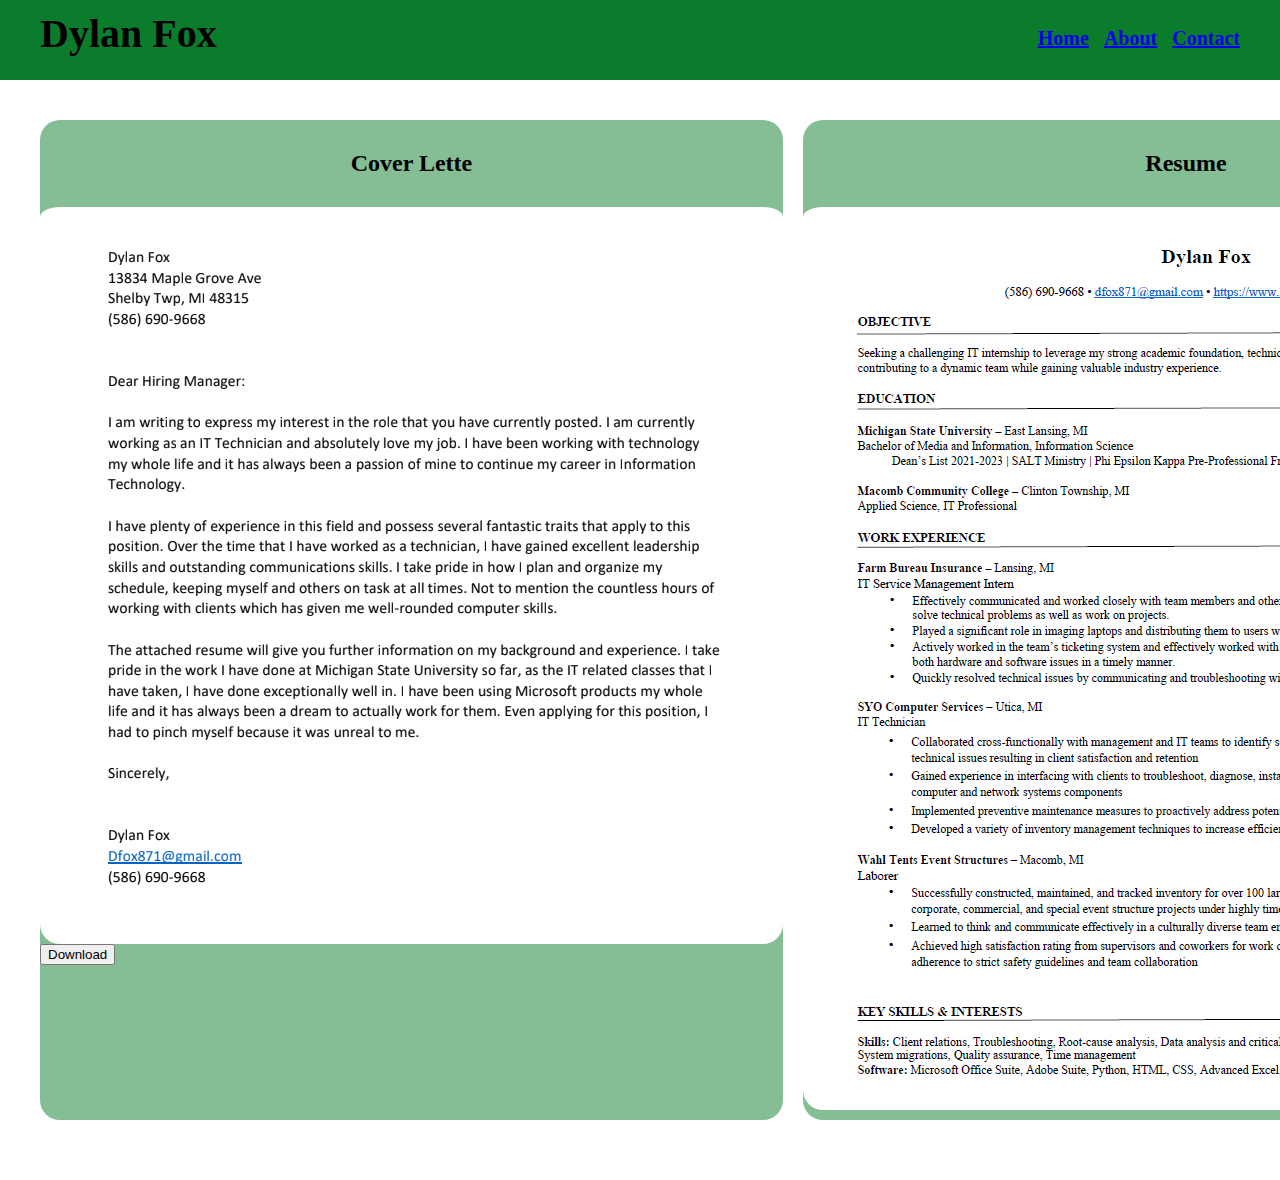
==== index.html @ d65a82f9 "test" ====
<!DOCTYPE html>
<html lang="en">
  <head>
    <meta charset="UTF-8">
    <meta name="viewport" content="width=device-width, initial-scale=1.0">
    <meta http-equiv="X-UA-Compatible" content="ie=edge">
    <title>Dylan Fox</title>
    <link rel="stylesheet" href="screen.css">
  </head>
  <body>
    <h1>Dylan Fox
  <div class="links">
    <nav>
      <a href="index.html" class="active">Home</a>&nbsp;&nbsp;&nbsp;<a href="about.html">About</a>&nbsp;&nbsp;&nbsp;<a href="contact.html">Contact</a>
    </nav>
  </div>
</h1>
  <div class="content">
    <article>
      <h2>Cover Lette</h2>
      <div class="container">
        <input type="checkbox" name="" id="zoom_img">
        <label for="zoom_img">
        <img src="images/cover_letter.PNG" alt="cover letter image" class="center"/>
      </label>
      </div>
      <button type="submit" oneclick="window.open(https://drive.google.com/file/d/1suI0FnBRu5LTNcuuWMssaLV8S1A3vhi2/view?usp=drive_link)">Download</button>
    </article>
    <article>
      <h2>Resume</h2>
      <div class="container-2">
        <input type="checkbox" name="" id="zoom_img-2">
        <label for="zoom_img-2">
          <img src="images/resume.PNG" alt="resume image" class="center"/>
        </label>
    </div>
    </article>
  </div>
    <script src="index.js"></script>
  </body>
</html>
---- screen.css ----
/* Add screen styles below */
a.active {
    font-weight: bold;
}

body {
    font-family: Helvitca, sans sans-serif;
    margin: 0;
    padding-bottom: 20px;
}

h1 {
    background-color: #0B7C2B;
    font-size: 40px;
    padding-top: 10px;
    padding-left: 40px;
    margin: 0;
}

h2 {
    text-align: center;
}

.links {
    font-size: 20px;
    text-align: right;
    padding-right: 40px;
    position: relative;
    bottom: 30px;
}

.content {
    display: flex;
    padding: 20px;
    margin: 20px;
    gap: 20px;
}

.content article {
    flex-grow: 1;
    flex-basis: 0;
    background-color: rgb(11 124 43 / 0.5);
    border-radius: 20px;
    margin-left: auto;
    margin-right: auto;
    padding-top: 10px;
    padding-bottom: 10px;
}

.center {
    display: block;
    margin-left: auto;
    margin-right: auto;
    border-radius: 20px;
    padding-top: 10px;
}

.container img {
    margin-top: 20px;
    transition: transform 0.25s ease;
    cursor: zoom-in;
}

input[type=checkbox] {
    display: none;
}

input[type=checkbox]:checked ~ label > img {
    transform: scale(1.2);
    cursor: zoom-out;
}

.container-2 img{
    margin-top: 20px;
    transition: transform 0.25s ease;
    cursor: zoom-in;
}
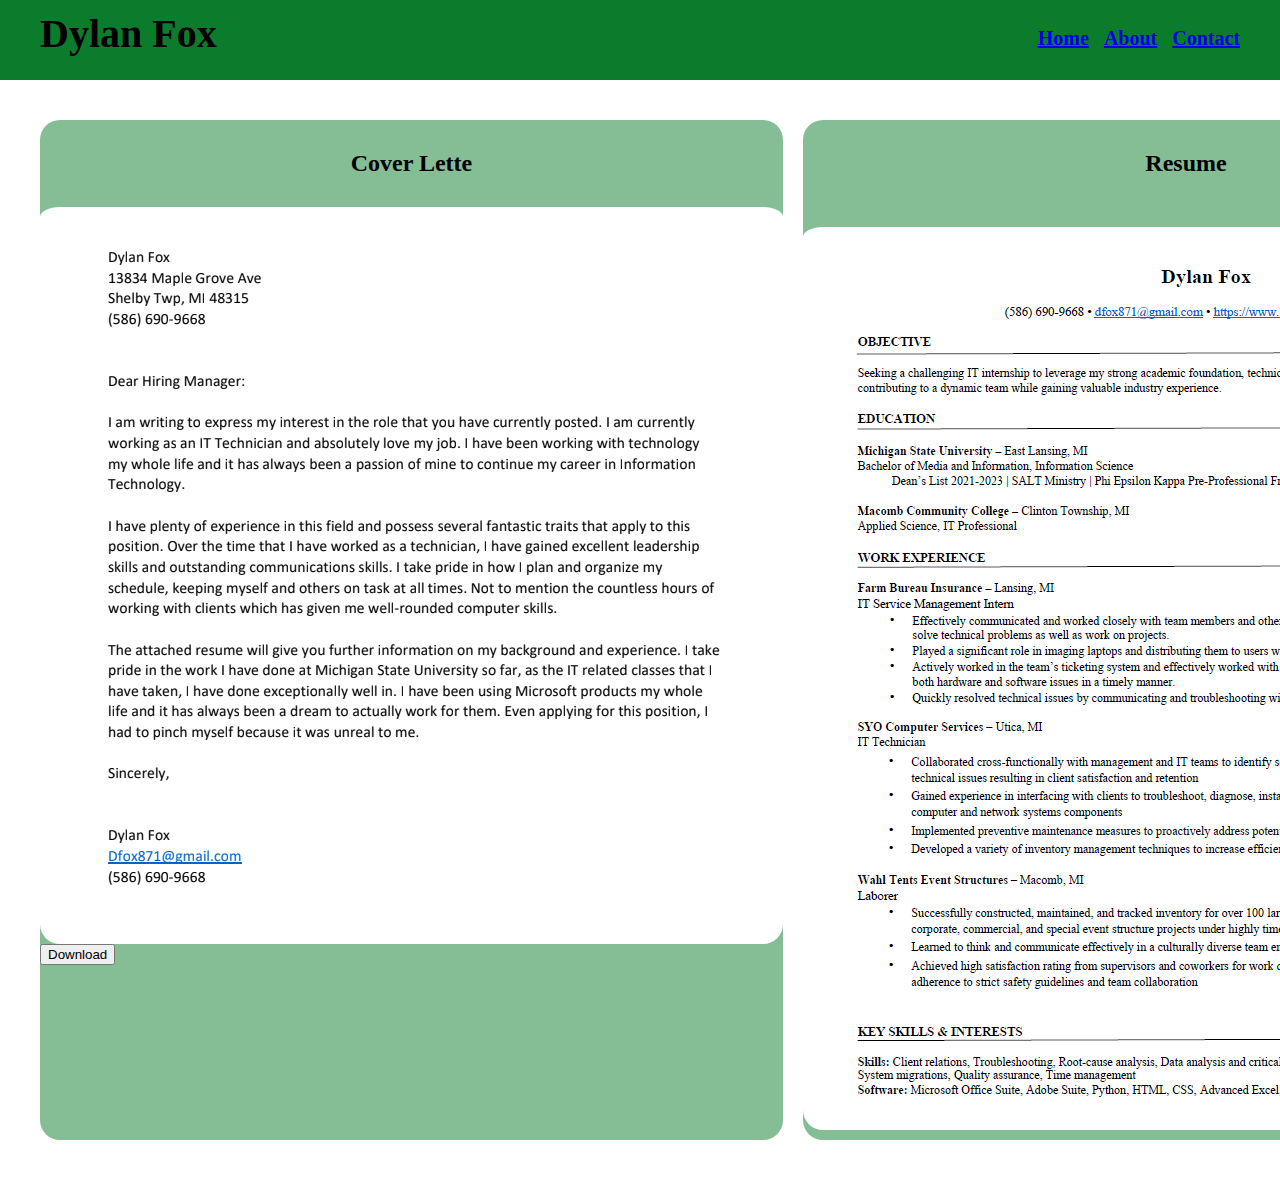
==== commit 5559c6b3: "download" ====
--- a/index.html
+++ b/index.html
@@ -24,7 +24,7 @@
         <img src="images/cover_letter.PNG" alt="cover letter image" class="center"/>
       </label>
       </div>
-      <button type="submit" oneclick="window.open(https://drive.google.com/file/d/1suI0FnBRu5LTNcuuWMssaLV8S1A3vhi2/view?usp=drive_link)">Download</button>
+      <button type="submit" oneclick="window.open('https://drive.google.com/file/d/1suI0FnBRu5LTNcuuWMssaLV8S1A3vhi2/view?usp=drive_link')">Download</button>
     </article>
     <article>
       <h2>Resume</h2>
--- a/screen.css
+++ b/screen.css
@@ -71,7 +71,7 @@
 }
 
 .container-2 img{
-    margin-top: 20px;
+    margin-top: 40px;
     transition: transform 0.25s ease;
     cursor: zoom-in;
 }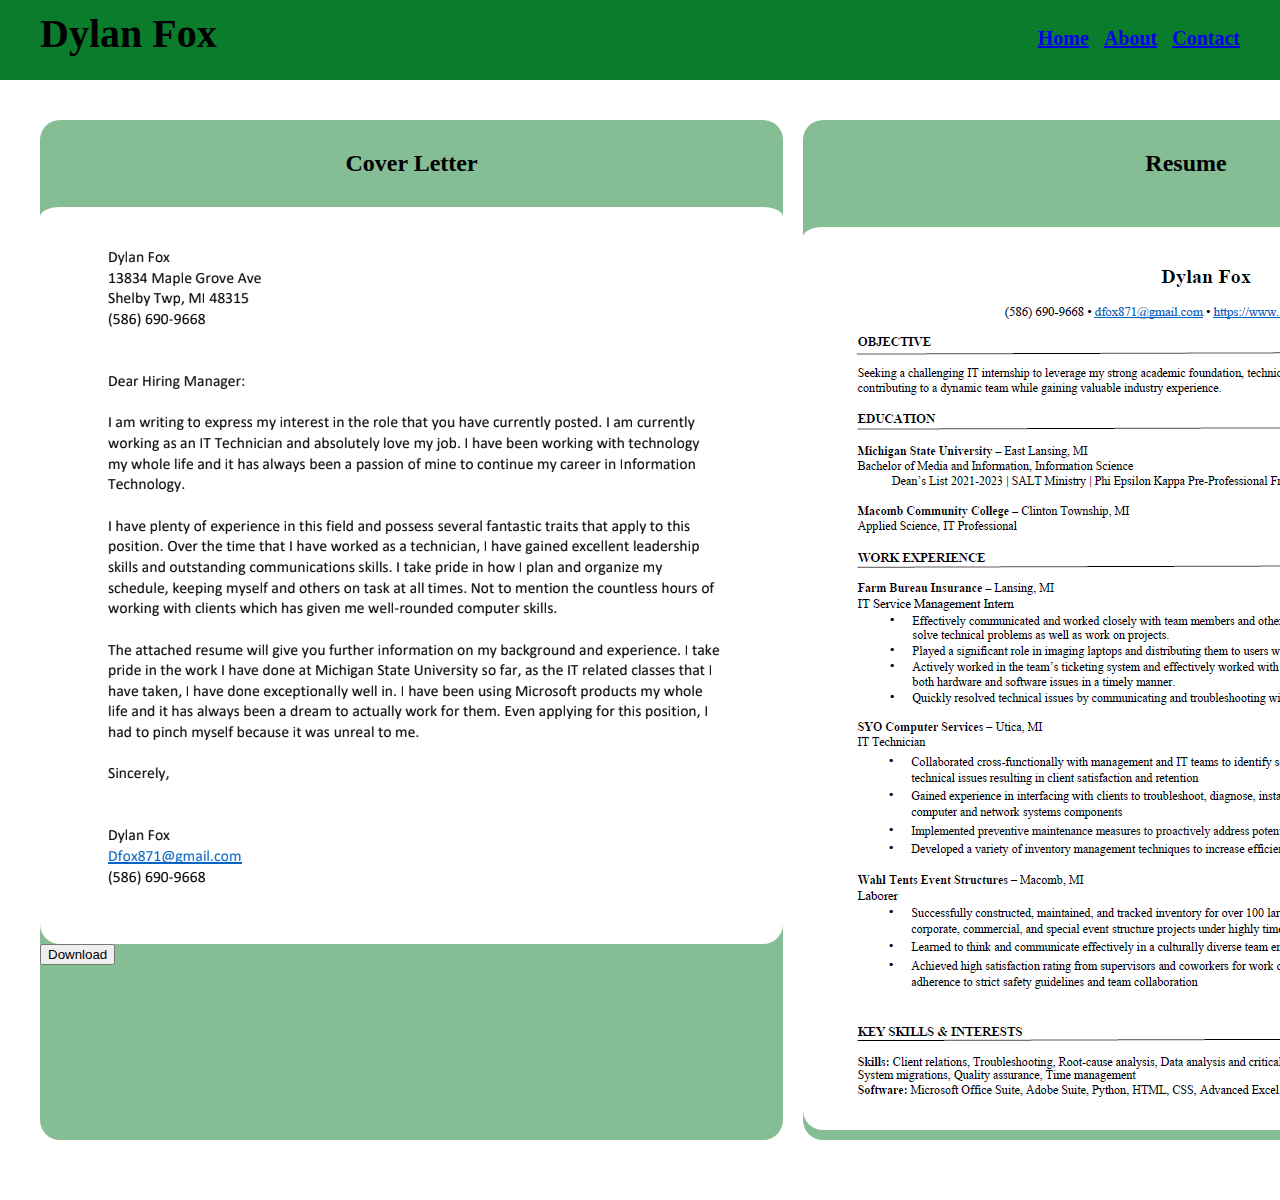
==== commit 22822a58: "test" ====
--- a/index.html
+++ b/index.html
@@ -17,7 +17,7 @@
 </h1>
   <div class="content">
     <article>
-      <h2>Cover Lette</h2>
+      <h2>Cover Letter</h2>
       <div class="container">
         <input type="checkbox" name="" id="zoom_img">
         <label for="zoom_img">
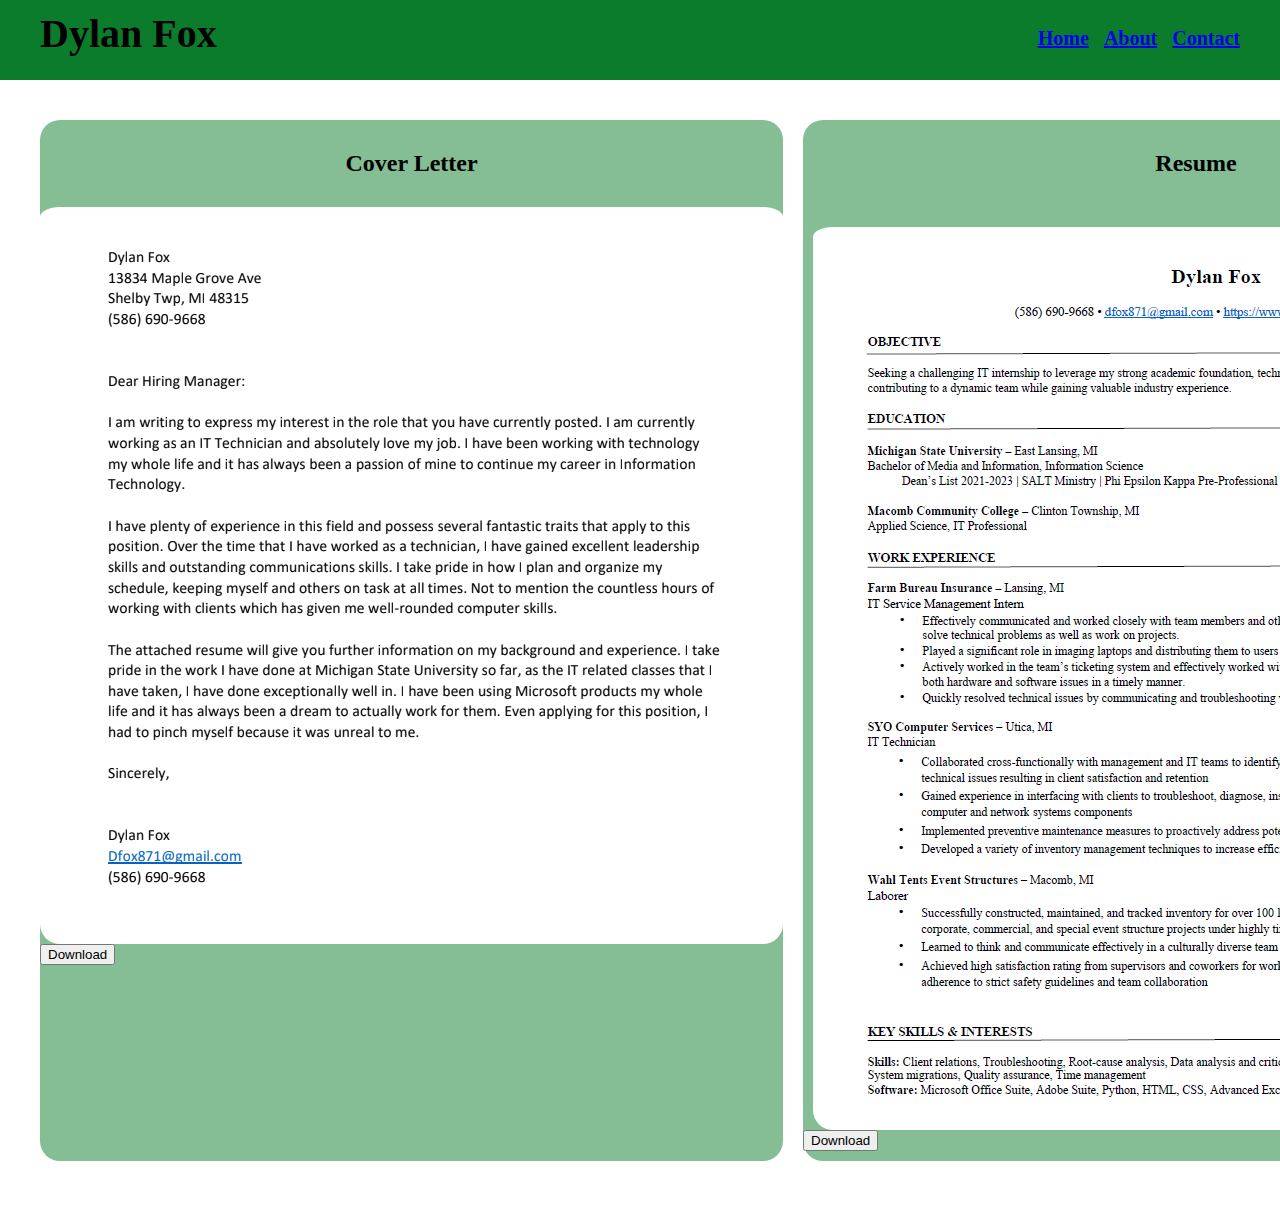
==== commit a8503681: "links and new button" ====
--- a/index.html
+++ b/index.html
@@ -24,7 +24,9 @@
         <img src="images/cover_letter.PNG" alt="cover letter image" class="center"/>
       </label>
       </div>
-      <button type="submit" oneclick="window.open('https://drive.google.com/file/d/1suI0FnBRu5LTNcuuWMssaLV8S1A3vhi2/view?usp=drive_link')">Download</button>
+      <a href="documents/Cover-Letter.pdf" download="Cover Letter">
+        <button type="submit">Download</button>
+      </a>
     </article>
     <article>
       <h2>Resume</h2>
@@ -34,6 +36,9 @@
           <img src="images/resume.PNG" alt="resume image" class="center"/>
         </label>
     </div>
+    <a href="documents/Dylan Fox Official Resume.pdf" download="Cover Letter">
+      <button type="submit">Download</button>
+    </a>
     </article>
   </div>
     <script src="index.js"></script>
--- a/screen.css
+++ b/screen.css
@@ -71,6 +71,8 @@
 }
 
 .container-2 img{
+    margin-left: 10px;
+    margin-right: 10px;
     margin-top: 40px;
     transition: transform 0.25s ease;
     cursor: zoom-in;
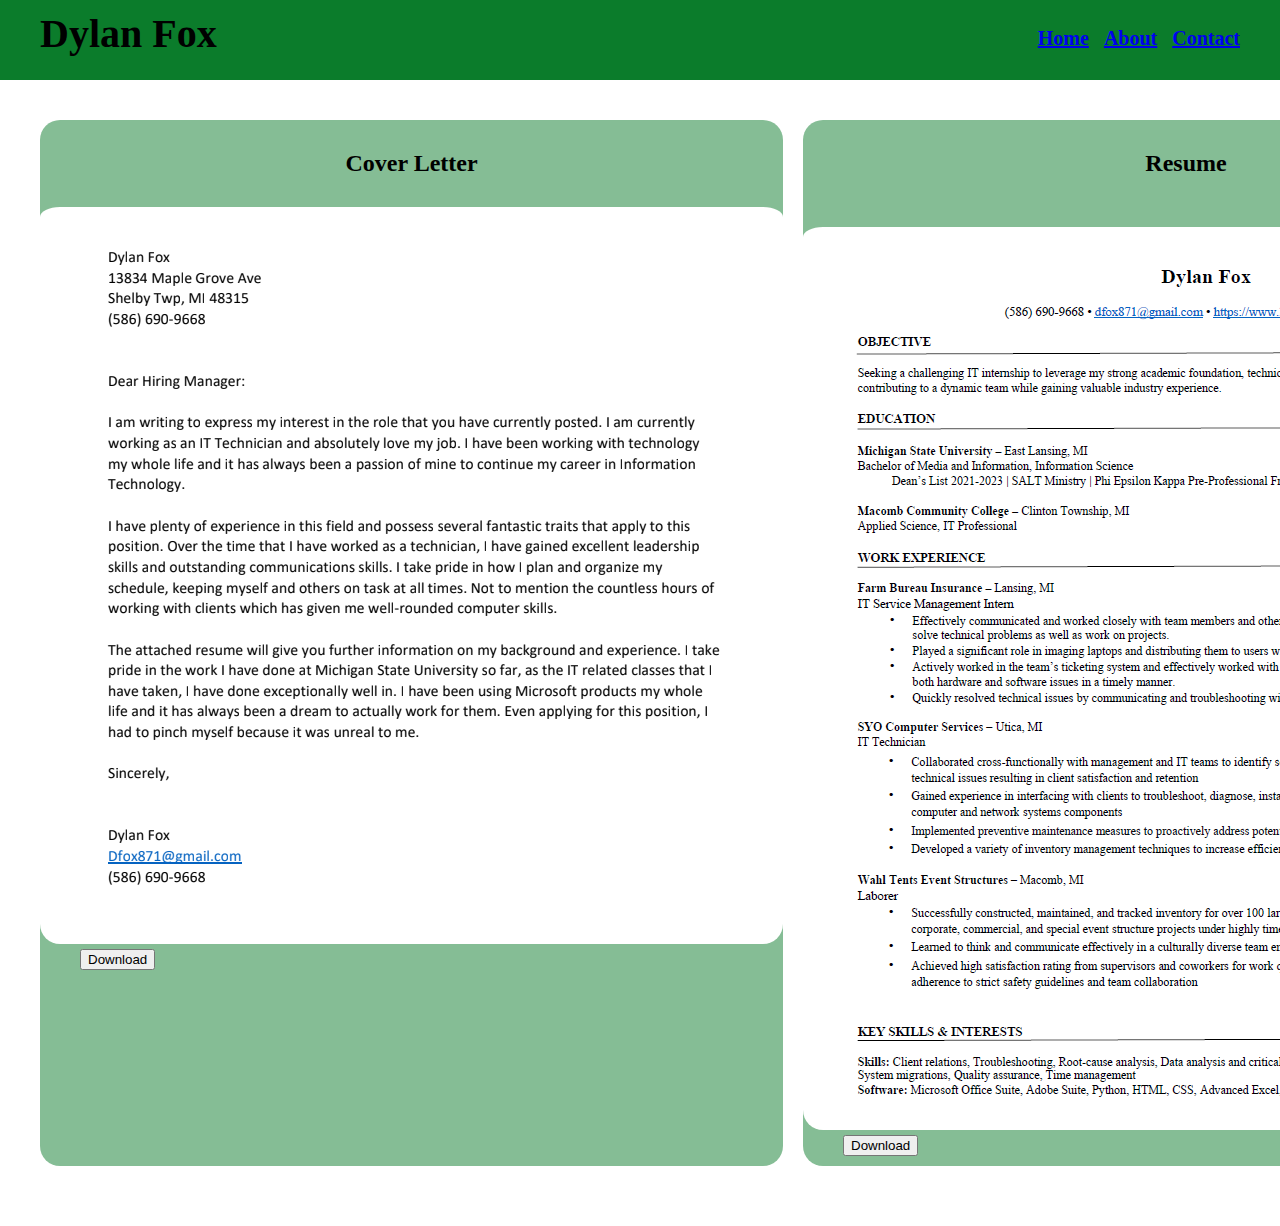
==== commit 2dd4f4ca: "download button css" ====
--- a/index.html
+++ b/index.html
@@ -24,9 +24,11 @@
         <img src="images/cover_letter.PNG" alt="cover letter image" class="center"/>
       </label>
       </div>
+      <div class="download-1">
       <a href="documents/Cover-Letter.pdf" download="Cover Letter">
         <button type="submit">Download</button>
       </a>
+    </div>
     </article>
     <article>
       <h2>Resume</h2>
@@ -36,9 +38,11 @@
           <img src="images/resume.PNG" alt="resume image" class="center"/>
         </label>
     </div>
-    <a href="documents/Dylan Fox Official Resume.pdf" download="Cover Letter">
+    <div class="download-2">
+    <a href="documents/Dylan Fox Official Resume.pdf" download="Dylan Fox Official Resume">
       <button type="submit">Download</button>
     </a>
+  </div>
     </article>
   </div>
     <script src="index.js"></script>
--- a/screen.css
+++ b/screen.css
@@ -71,9 +71,17 @@
 }
 
 .container-2 img{
-    margin-left: 10px;
-    margin-right: 10px;
     margin-top: 40px;
     transition: transform 0.25s ease;
     cursor: zoom-in;
+}
+
+.download-1 {
+    padding-top: 5px;
+    padding-left: 40px;
+}
+
+.download-2 {
+    padding-top: 5px;
+    padding-left: 40px;
 }